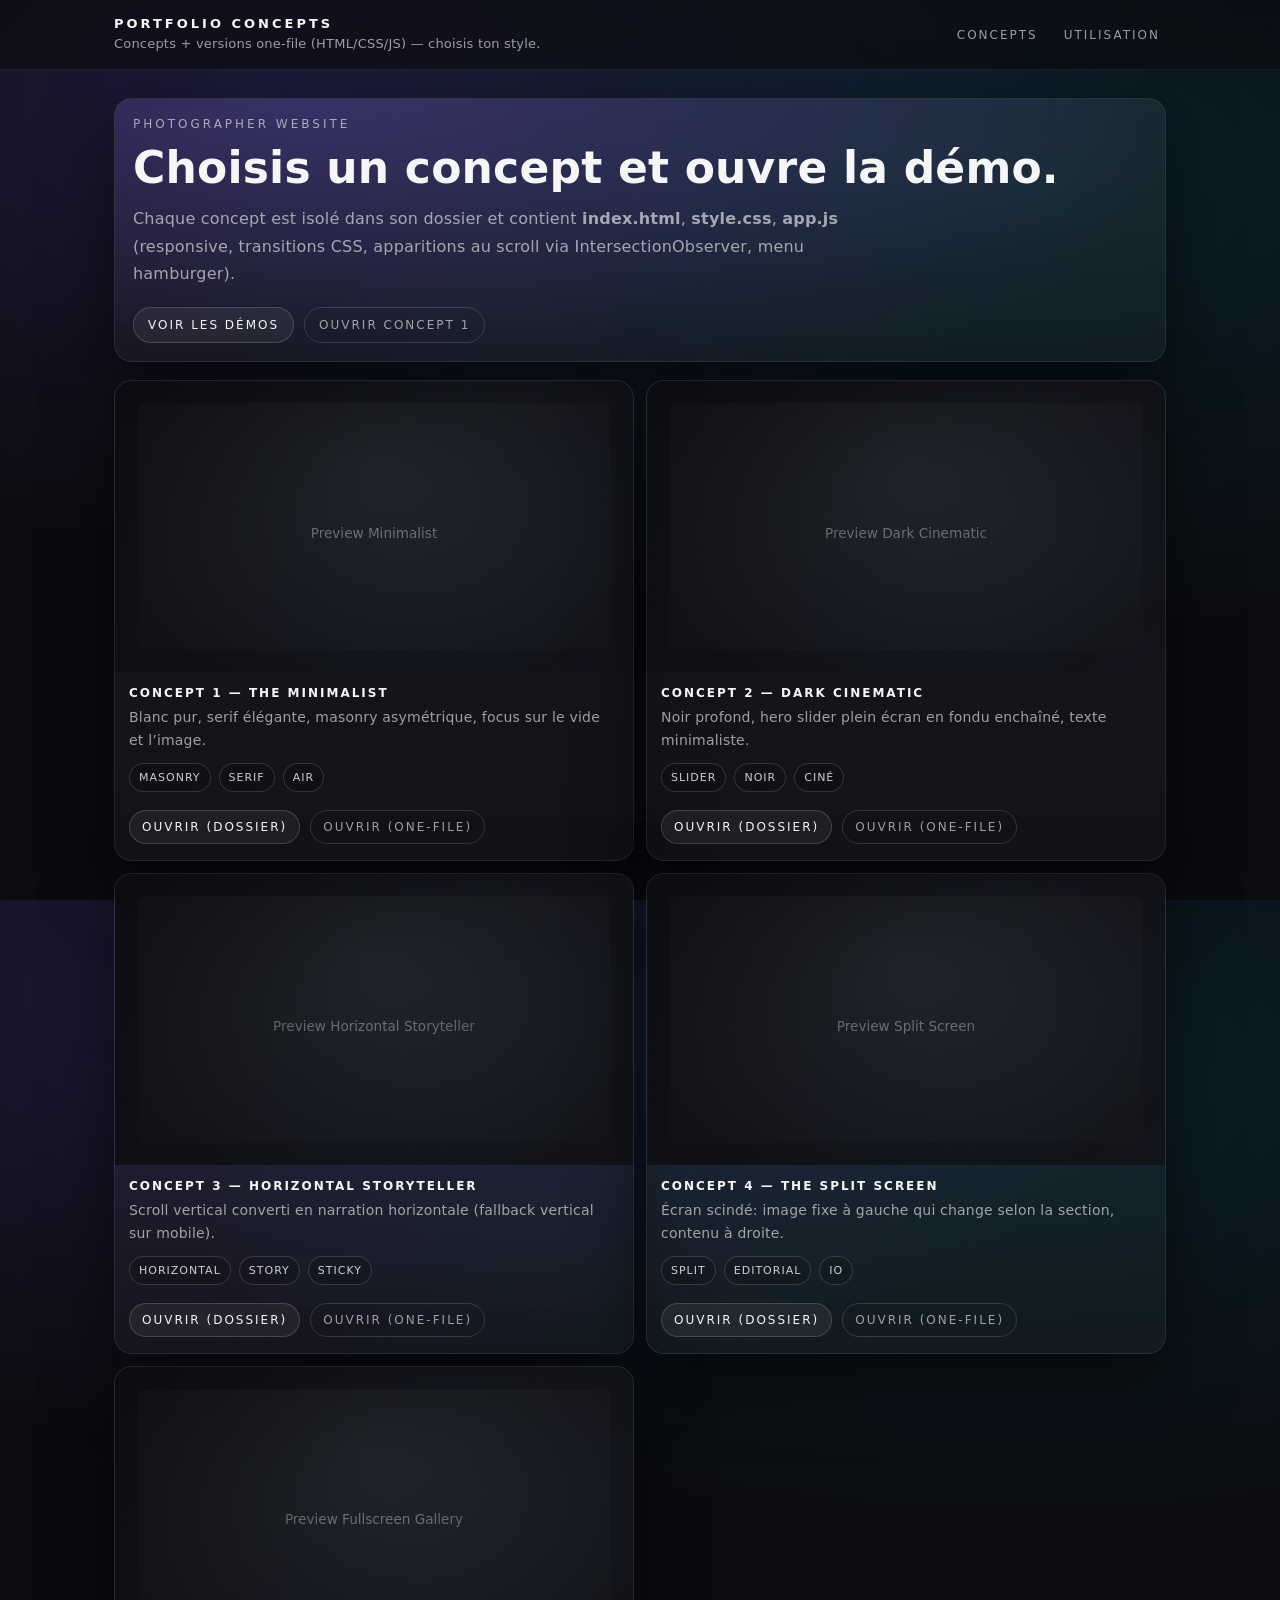
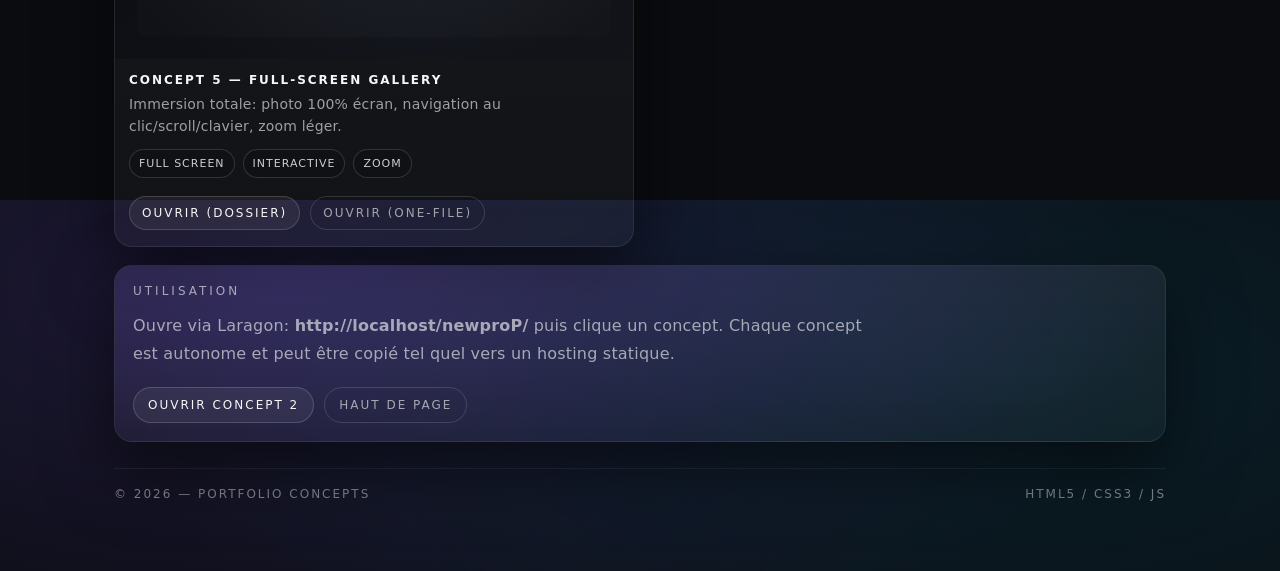
==== index.html @ 4c4e36db "first commit" ====
<!-- Intention: page d’accueil rapide et premium, avec previews + micro-animations (IntersectionObserver) pour choisir un concept en 1 clic. -->
<!doctype html>
<html lang="fr">
<head>
  <meta charset="utf-8" />
  <meta name="viewport" content="width=device-width, initial-scale=1" />
  <title>Portfolio Concepts — Photographe</title>
  <meta name="description" content="5 concepts de portfolio photo (HTML/CSS/JS). Choisissez un style et ouvrez la démo." />
  <link rel="preconnect" href="https://images.unsplash.com" />
  <style>
    /* Intention: UI claire, contrastes doux, grid responsive, sans dépendances, animations discrètes. */
    :root{
      --bg:#0b0c10;
      --panel:rgba(255,255,255,.06);
      --panel2:rgba(255,255,255,.04);
      --fg:#f6f6f6;
      --muted:rgba(246,246,246,.62);
      --line:rgba(255,255,255,.12);
      --shadow: 0 26px 70px rgba(0,0,0,.55);
      --radius:18px;
      --max:1100px;
    }
    *{box-sizing:border-box}
    html,body{height:100%}
    body{
      margin:0;
      background:
        radial-gradient(900px 450px at 20% 10%, rgba(120,90,255,.16), rgba(11,12,16,0)),
        radial-gradient(900px 450px at 80% 20%, rgba(0,200,255,.10), rgba(11,12,16,0)),
        var(--bg);
      color:var(--fg);
      font-family: ui-sans-serif, system-ui, -apple-system, Segoe UI, Roboto, Arial, sans-serif;
      letter-spacing:.2px;
    }
    a{color:inherit; text-decoration:none}
    img{display:block; width:100%; height:100%; object-fit:cover}

    .skip{position:absolute; left:-999px; top:auto}
    .skip:focus{
      left:12px; top:12px;
      background:rgba(255,255,255,.10);
      border:1px solid var(--line);
      padding:8px 10px;
      border-radius:999px;
      z-index:999;
    }

    header{
      position:sticky; top:0; z-index:60;
      background:rgba(11,12,16,.65);
      backdrop-filter: blur(10px);
      border-bottom:1px solid rgba(255,255,255,.06);
    }
    .bar{
      max-width:var(--max);
      margin:0 auto;
      padding:16px clamp(14px, 3vw, 24px);
      display:flex;
      align-items:center;
      justify-content:space-between;
      gap:12px;
    }
    .brand{
      display:flex;
      flex-direction:column;
      gap:4px;
    }
    .brand b{
      font-size:13px;
      letter-spacing:3px;
      text-transform:uppercase;
    }
    .brand span{
      font-size:13px;
      color:var(--muted);
      line-height:1.4;
    }
    .nav{display:flex; gap:14px; align-items:center}
    .nav a{
      font-size:12px;
      letter-spacing:2px;
      text-transform:uppercase;
      color:var(--muted);
      padding:10px 6px;
      transition:color .2s ease;
    }
    .nav a:hover{color:var(--fg)}

    .burger{
      display:none;
      width:44px; height:40px;
      border:1px solid rgba(255,255,255,.14);
      border-radius:999px;
      background:rgba(255,255,255,.03);
      padding:0;
      align-items:center; justify-content:center;
      gap:6px;
    }
    .burger span{
      width:18px; height:1.5px;
      background:var(--fg);
      display:block;
      transition:transform .35s ease, opacity .25s ease;
    }
    .burger[aria-expanded="true"] span:nth-child(1){transform:translateY(4px) rotate(45deg)}
    .burger[aria-expanded="true"] span:nth-child(2){transform:translateY(-4px) rotate(-45deg)}

    main{
      max-width:var(--max);
      margin:0 auto;
      padding:28px clamp(14px, 3vw, 24px) 70px;
    }

    .hero{
      display:grid;
      gap:14px;
      padding:18px;
      border:1px solid rgba(255,255,255,.08);
      border-radius:var(--radius);
      background: linear-gradient(to bottom, rgba(255,255,255,.06), rgba(255,255,255,.03));
      box-shadow: var(--shadow);
      overflow:hidden;
      position:relative;
    }
    .hero::after{
      content:"";
      position:absolute; inset:-1px;
      background: radial-gradient(900px 240px at 20% 0%, rgba(120,90,255,.22), rgba(0,0,0,0));
      pointer-events:none;
      opacity:.85;
    }
    .hero > *{position:relative; z-index:1}
    .kicker{
      margin:0;
      font-size:12px;
      letter-spacing:3px;
      text-transform:uppercase;
      color:var(--muted);
    }
    h1{
      margin:0;
      font-size: clamp(28px, 4.8vw, 44px);
      line-height:1.05;
    }
    .lead{
      margin:0;
      color:var(--muted);
      line-height:1.7;
      max-width: 72ch;
    }
    .actions{
      display:flex;
      flex-wrap:wrap;
      gap:10px;
      align-items:center;
      margin-top:6px;
    }
    .btn{
      border:1px solid rgba(255,255,255,.16);
      background:rgba(255,255,255,.06);
      color:var(--fg);
      border-radius:999px;
      padding:10px 14px;
      cursor:pointer;
      font-size:12px;
      letter-spacing:2px;
      text-transform:uppercase;
      transition:transform .25s ease, background .25s ease, border-color .25s ease;
      display:inline-block;
    }
    .btn:hover{transform:translateY(-1px); background:rgba(255,255,255,.10); border-color:rgba(255,255,255,.24)}
    .ghost{
      border:1px solid rgba(255,255,255,.14);
      background:transparent;
      color:var(--muted);
    }
    .ghost:hover{color:var(--fg)}

    .grid{
      margin-top:18px;
      display:grid;
      grid-template-columns: repeat(12, 1fr);
      gap:12px;
    }
    .card{
      grid-column: span 6;
      border-radius:var(--radius);
      border:1px solid rgba(255,255,255,.08);
      background: linear-gradient(to bottom, rgba(255,255,255,.05), rgba(255,255,255,.03));
      overflow:hidden;
      box-shadow: var(--shadow);
      transform: translateY(0);
      transition: transform .35s ease, border-color .35s ease;
      min-height: 320px;
      display:grid;
      grid-template-rows: 1fr auto;
    }
    .card:hover{transform:translateY(-3px); border-color:rgba(255,255,255,.16)}
    .thumb{
      position:relative;
      min-height: 220px;
    }
    .thumb::after{
      content:"";
      position:absolute; inset:0;
      background: radial-gradient(60% 80% at 50% 30%, rgba(11,12,16,.15), rgba(11,12,16,.78));
    }
    .meta{
      padding:14px 14px 16px;
      display:grid;
      gap:6px;
    }
    .meta b{
      letter-spacing:2px;
      text-transform:uppercase;
      font-size:12px;
    }
    .meta p{
      margin:0;
      color:var(--muted);
      line-height:1.6;
      font-size:14px;
    }
    .chips{display:flex; gap:8px; flex-wrap:wrap; margin-top:6px}
    .chip{
      border:1px solid rgba(255,255,255,.14);
      background:rgba(0,0,0,.12);
      color:rgba(246,246,246,.82);
      border-radius:999px;
      padding:7px 9px;
      font-size:11px;
      letter-spacing:1px;
      text-transform:uppercase;
    }

    .links{
      display:flex;
      gap:10px;
      flex-wrap:wrap;
      margin-top:12px;
    }
    .linkbtn{
      display:inline-block;
      border:1px solid rgba(255,255,255,.16);
      background:rgba(255,255,255,.06);
      color:var(--fg);
      border-radius:999px;
      padding:9px 12px;
      font-size:12px;
      letter-spacing:2px;
      text-transform:uppercase;
      transition:transform .25s ease, background .25s ease, border-color .25s ease;
    }
    .linkbtn:hover{transform:translateY(-1px); background:rgba(255,255,255,.10); border-color:rgba(255,255,255,.24)}
    .linkbtn.ghost{
      background:transparent;
      border-color:rgba(255,255,255,.14);
      color:var(--muted);
    }
    .linkbtn.ghost:hover{color:var(--fg)}

    .reveal{
      opacity:0;
      transform: translateY(14px);
      transition: opacity .9s ease, transform .9s ease;
    }
    .reveal.is-visible{opacity:1; transform: translateY(0)}

    footer{
      margin-top:26px;
      padding-top:18px;
      border-top:1px solid rgba(255,255,255,.08);
      color:rgba(246,246,246,.50);
      font-size:12px;
      letter-spacing:2px;
      text-transform:uppercase;
      display:flex;
      justify-content:space-between;
      gap:10px;
      flex-wrap:wrap;
    }

    @media (max-width: 900px){
      .card{grid-column: span 12}
    }
    @media (max-width: 760px){
      .burger{display:flex}
      .nav{
        position:fixed; inset:64px 16px auto 16px;
        display:none;
        flex-direction:column;
        align-items:flex-start;
        background:rgba(11,12,16,.92);
        border:1px solid rgba(255,255,255,.10);
        border-radius:16px;
        padding:14px;
        box-shadow: var(--shadow);
      }
      .nav.is-open{display:flex}
    }
  </style>
</head>
<body>
  <a class="skip" href="#main">Aller au contenu</a>

  <header>
    <div class="bar">
      <div class="brand">
        <b>PORTFOLIO CONCEPTS</b>
        <span>Concepts + versions one-file (HTML/CSS/JS) — choisis ton style.</span>
      </div>

      <button class="burger" aria-label="Ouvrir le menu" aria-expanded="false" aria-controls="menu">
        <span></span><span></span>
      </button>

      <nav class="nav" id="menu" aria-label="Navigation">
        <a href="#concepts">Concepts</a>
        <a href="#how">Utilisation</a>
      </nav>
    </div>
  </header>

  <main id="main">
    <section class="hero reveal">
      <p class="kicker">Photographer Website</p>
      <h1>Choisis un concept et ouvre la démo.</h1>
      <p class="lead">
        Chaque concept est isolé dans son dossier et contient <strong>index.html</strong>, <strong>style.css</strong>, <strong>app.js</strong>
        (responsive, transitions CSS, apparitions au scroll via IntersectionObserver, menu hamburger).
      </p>
      <div class="actions">
        <a class="btn" href="#concepts">Voir les démos</a>
        <a class="btn ghost" href="concept-1-minimalist/">Ouvrir Concept 1</a>
      </div>
    </section>

    <section id="concepts" class="grid" aria-label="Liste des concepts">
      <article class="card reveal" aria-label="Concept 1">
        <div class="thumb">
          <img alt="Preview Minimalist" loading="lazy" src="https://images.unsplash.com/photo-1520975682071-18d0b3c07f1a?auto=format&fit=crop&w=1600&q=70" />
        </div>
        <div class="meta">
          <b>Concept 1 — The Minimalist</b>
          <p>Blanc pur, serif élégante, masonry asymétrique, focus sur le vide et l’image.</p>
          <div class="chips">
            <span class="chip">Masonry</span><span class="chip">Serif</span><span class="chip">Air</span>
          </div>
          <div class="links">
            <a class="linkbtn" href="concept-1-minimalist/">Ouvrir (dossier)</a>
            <a class="linkbtn ghost" href="concept-1-minimalist.html">Ouvrir (one-file)</a>
          </div>
        </div>
      </article>

      <article class="card reveal" aria-label="Concept 2">
        <div class="thumb">
          <img alt="Preview Dark Cinematic" loading="lazy" src="https://images.unsplash.com/photo-1517602302552-471fe67acf66?auto=format&fit=crop&w=1600&q=70" />
        </div>
        <div class="meta">
          <b>Concept 2 — Dark Cinematic</b>
          <p>Noir profond, hero slider plein écran en fondu enchaîné, texte minimaliste.</p>
          <div class="chips">
            <span class="chip">Slider</span><span class="chip">Noir</span><span class="chip">Ciné</span>
          </div>
          <div class="links">
            <a class="linkbtn" href="concept-2-dark-cinematic/">Ouvrir (dossier)</a>
            <a class="linkbtn ghost" href="concept-2-dark-cinematic.html">Ouvrir (one-file)</a>
          </div>
        </div>
      </article>

      <article class="card reveal" aria-label="Concept 3">
        <div class="thumb">
          <img alt="Preview Horizontal Storyteller" loading="lazy" src="https://images.unsplash.com/photo-1494783367193-149034c05e8f?auto=format&fit=crop&w=1600&q=70" />
        </div>
        <div class="meta">
          <b>Concept 3 — Horizontal Storyteller</b>
          <p>Scroll vertical converti en narration horizontale (fallback vertical sur mobile).</p>
          <div class="chips">
            <span class="chip">Horizontal</span><span class="chip">Story</span><span class="chip">Sticky</span>
          </div>
          <div class="links">
            <a class="linkbtn" href="concept-3-horizontal-storyteller/">Ouvrir (dossier)</a>
            <a class="linkbtn ghost" href="concept-3-horizontal-storyteller.html">Ouvrir (one-file)</a>
          </div>
        </div>
      </article>

      <article class="card reveal" aria-label="Concept 4">
        <div class="thumb">
          <img alt="Preview Split Screen" loading="lazy" src="https://images.unsplash.com/photo-1524504388940-b1c1722653e1?auto=format&fit=crop&w=1600&q=70" />
        </div>
        <div class="meta">
          <b>Concept 4 — The Split Screen</b>
          <p>Écran scindé: image fixe à gauche qui change selon la section, contenu à droite.</p>
          <div class="chips">
            <span class="chip">Split</span><span class="chip">Editorial</span><span class="chip">IO</span>
          </div>
          <div class="links">
            <a class="linkbtn" href="concept-4-split-screen/">Ouvrir (dossier)</a>
            <a class="linkbtn ghost" href="concept-4-split-screen.html">Ouvrir (one-file)</a>
          </div>
        </div>
      </article>

      <article class="card reveal" aria-label="Concept 5">
        <div class="thumb">
          <img alt="Preview Fullscreen Gallery" loading="lazy" src="https://images.unsplash.com/photo-1472214103451-9374bd1c798e?auto=format&fit=crop&w=1600&q=70" />
        </div>
        <div class="meta">
          <b>Concept 5 — Full-Screen Gallery</b>
          <p>Immersion totale: photo 100% écran, navigation au clic/scroll/clavier, zoom léger.</p>
          <div class="chips">
            <span class="chip">Full screen</span><span class="chip">Interactive</span><span class="chip">Zoom</span>
          </div>
          <div class="links">
            <a class="linkbtn" href="concept-5-fullscreen-gallery/">Ouvrir (dossier)</a>
            <a class="linkbtn ghost" href="concept-5-fullscreen-gallery.html">Ouvrir (one-file)</a>
          </div>
        </div>
      </article>
    </section>

    <section id="how" class="hero reveal" style="margin-top:18px">
      <p class="kicker">Utilisation</p>
      <p class="lead" style="margin:0">
        Ouvre via Laragon: <strong>http://localhost/newproP/</strong> puis clique un concept.
        Chaque concept est autonome et peut être copié tel quel vers un hosting statique.
      </p>
      <div class="actions">
        <a class="btn" href="concept-2-dark-cinematic/">Ouvrir Concept 2</a>
        <a class="btn ghost" href="#top">Haut de page</a>
      </div>
    </section>

    <footer>
      <span>© <span id="year"></span> — Portfolio Concepts</span>
      <span>HTML5 / CSS3 / JS</span>
    </footer>
  </main>

  <script>
    /* Intention: menu hamburger + reveal au scroll (IntersectionObserver), léger et sans dépendance. */
    (() => {
      const year = document.getElementById("year");
      if (year) year.textContent = String(new Date().getFullYear());

      // Image fallback (si Unsplash est bloqué / offline)
      const svgFallback = (label) => {
        const safe = String(label || "Image").slice(0, 40);
        const svg =
          `<svg xmlns="http://www.w3.org/2000/svg" width="1600" height="900" viewBox="0 0 1600 900">` +
          `<defs><linearGradient id="g" x1="0" y1="0" x2="1" y2="1">` +
          `<stop offset="0" stop-color="#0b0c10"/><stop offset="1" stop-color="#2a2f3d"/></linearGradient></defs>` +
          `<rect width="1600" height="900" fill="url(#g)"/>` +
          `<rect x="70" y="70" width="1460" height="760" rx="26" fill="rgba(255,255,255,.05)" stroke="rgba(255,255,255,.10)"/>` +
          `<text x="800" y="485" font-family="system-ui, -apple-system, Segoe UI, Roboto, Arial" font-size="42" text-anchor="middle" fill="rgba(255,255,255,.55)">` +
          `${safe}</text></svg>`;
        return `data:image/svg+xml;charset=utf-8,${encodeURIComponent(svg)}`;
      };

      document.querySelectorAll("img").forEach((img) => {
        img.addEventListener(
          "error",
          () => {
            if (img.dataset.fallbackApplied) return;
            img.dataset.fallbackApplied = "true";
            img.src = svgFallback(img.alt || "Placeholder");
          },
          { once: true }
        );
      });

      const burger = document.querySelector(".burger");
      const nav = document.getElementById("menu");
      if (burger && nav) {
        const setOpen = (open) => {
          burger.setAttribute("aria-expanded", String(open));
          nav.classList.toggle("is-open", open);
        };
        burger.addEventListener("click", () => setOpen(burger.getAttribute("aria-expanded") !== "true"));
        nav.addEventListener("click", (e) => e.target.matches("a") && setOpen(false));
        document.addEventListener("keydown", (e) => e.key === "Escape" && setOpen(false));
        document.addEventListener("click", (e) => {
          if (!nav.contains(e.target) && !burger.contains(e.target)) setOpen(false);
        });
      }

      const els = Array.from(document.querySelectorAll(".reveal"));
      const io = new IntersectionObserver(
        (entries) => {
          for (const entry of entries) {
            if (entry.isIntersecting) {
              entry.target.classList.add("is-visible");
              io.unobserve(entry.target);
            }
          }
        },
        { threshold: 0.12, rootMargin: "0px 0px -12% 0px" }
      );
      els.forEach((el) => io.observe(el));
    })();
  </script>
</body>
</html>
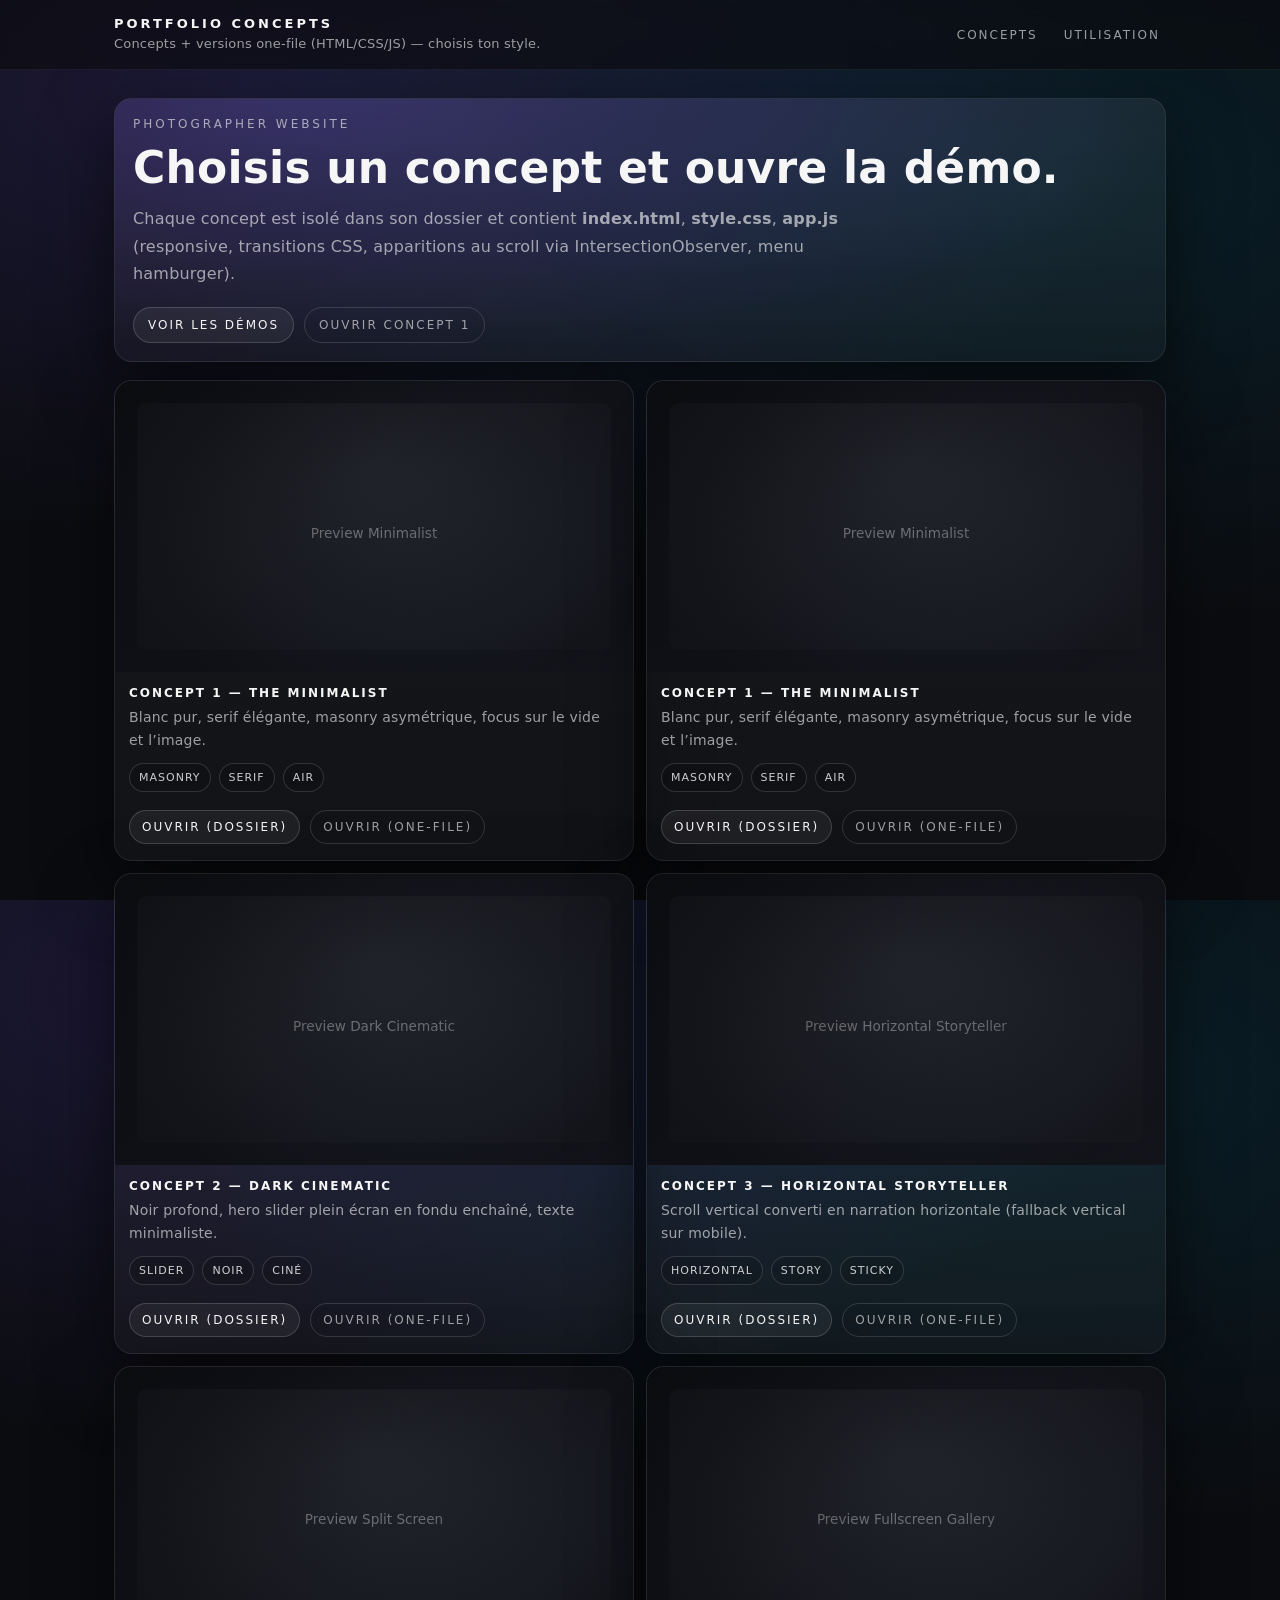
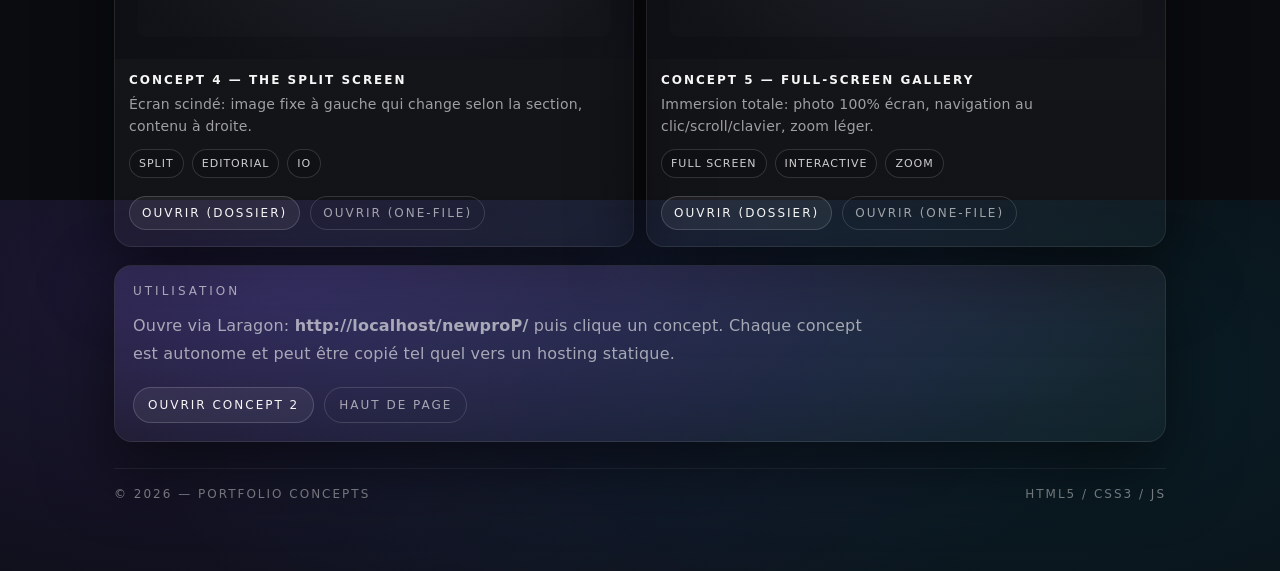
==== commit 8cc7bdc0: "first commit" ====
--- a/index.html
+++ b/index.html
@@ -352,6 +352,22 @@
           </div>
         </div>
       </article>
+      <article class="card reveal" aria-label="Concept 1">
+        <div class="thumb">
+          <img alt="Preview Minimalist" loading="lazy" src="https://images.unsplash.com/photo-1520975682071-18d0b3c07f1a?auto=format&fit=crop&w=1600&q=70" />
+        </div>
+        <div class="meta">
+          <b>Concept 1 — The Minimalist</b>
+          <p>Blanc pur, serif élégante, masonry asymétrique, focus sur le vide et l’image.</p>
+          <div class="chips">
+            <span class="chip">Masonry</span><span class="chip">Serif</span><span class="chip">Air</span>
+          </div>
+          <div class="links">
+            <a class="linkbtn" href="concept-1-minimalist/">Ouvrir (dossier)</a>
+            <a class="linkbtn ghost" href="concept-1-minimalist.html">Ouvrir (one-file)</a>
+          </div>
+        </div>
+      </article>
 
       <article class="card reveal" aria-label="Concept 2">
         <div class="thumb">
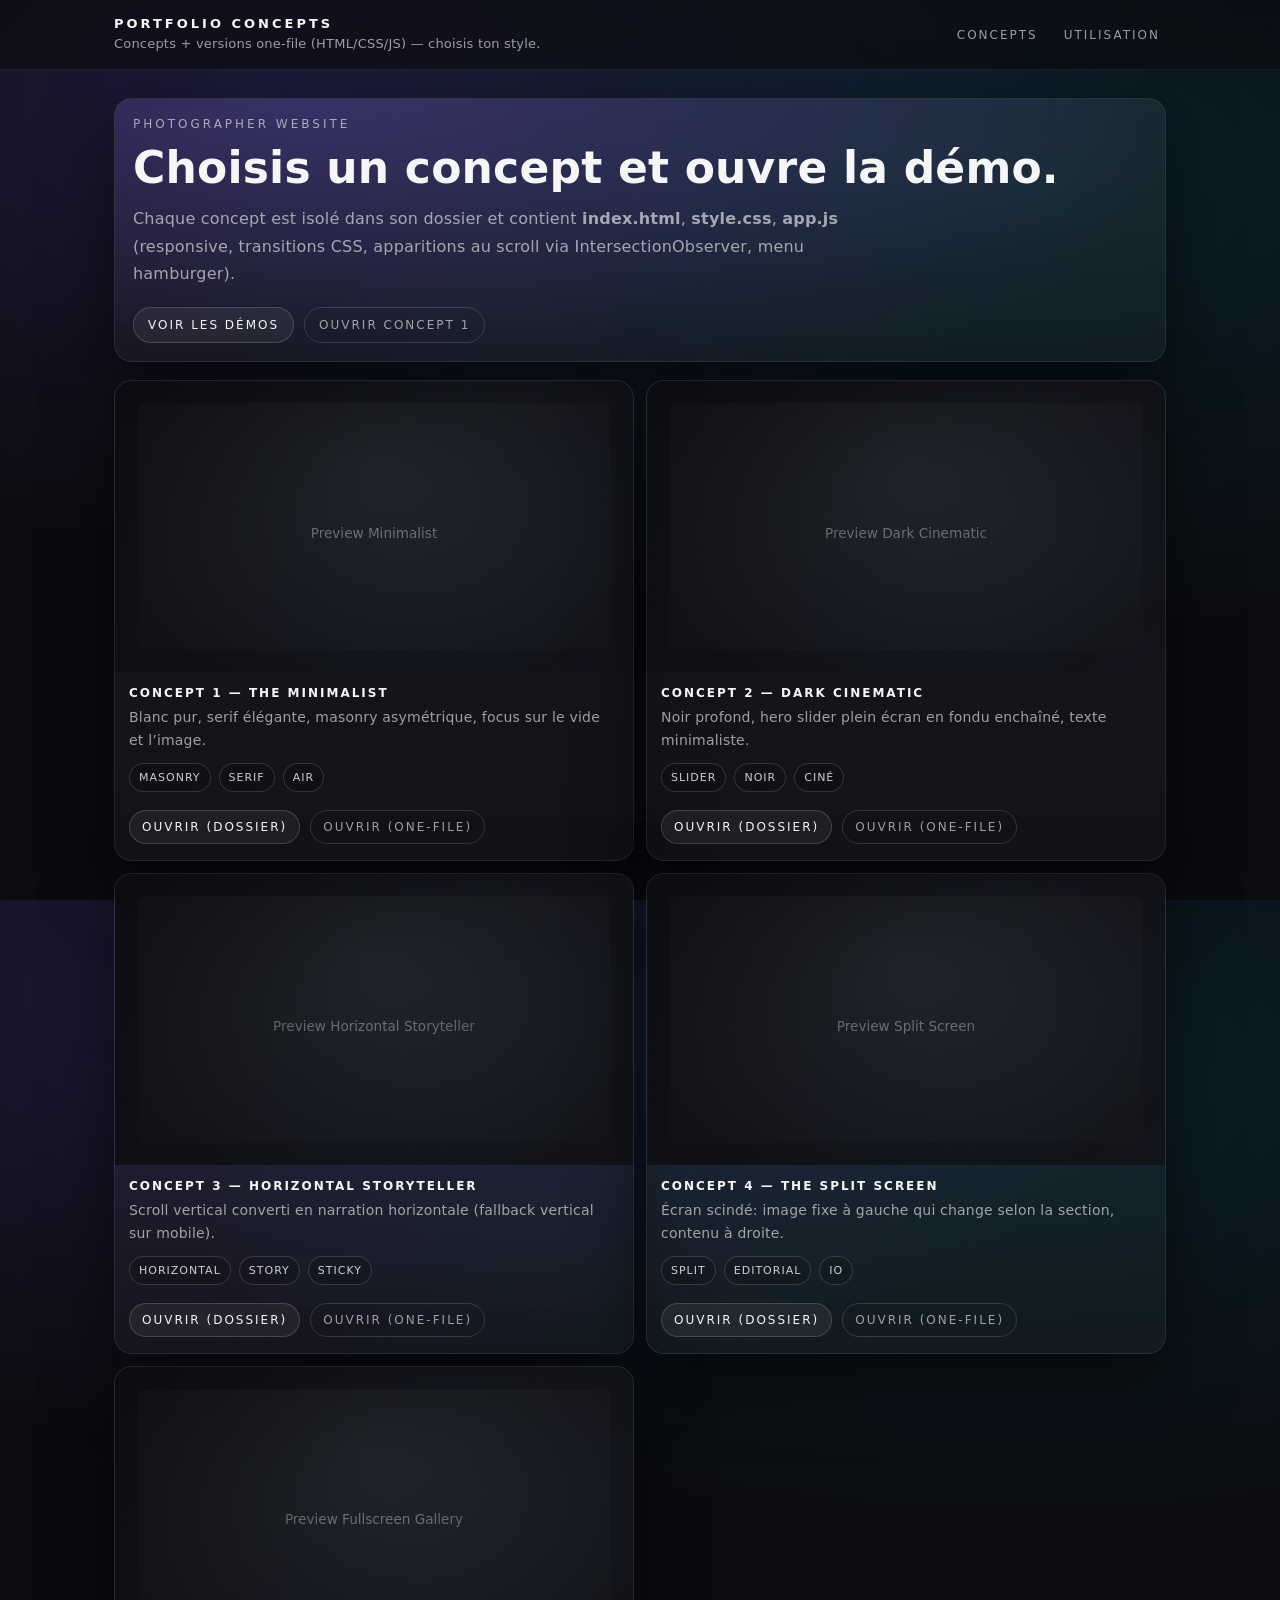
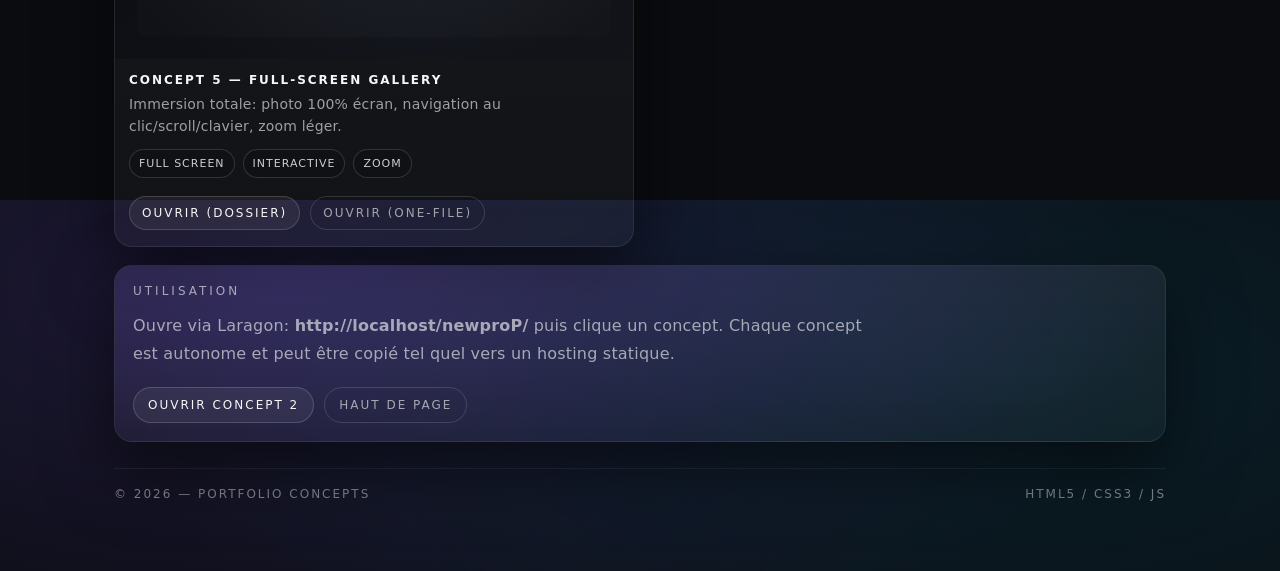
==== commit 12fe6555: "first commit" ====
--- a/index.html
+++ b/index.html
@@ -352,22 +352,6 @@
           </div>
         </div>
       </article>
-      <article class="card reveal" aria-label="Concept 1">
-        <div class="thumb">
-          <img alt="Preview Minimalist" loading="lazy" src="https://images.unsplash.com/photo-1520975682071-18d0b3c07f1a?auto=format&fit=crop&w=1600&q=70" />
-        </div>
-        <div class="meta">
-          <b>Concept 1 — The Minimalist</b>
-          <p>Blanc pur, serif élégante, masonry asymétrique, focus sur le vide et l’image.</p>
-          <div class="chips">
-            <span class="chip">Masonry</span><span class="chip">Serif</span><span class="chip">Air</span>
-          </div>
-          <div class="links">
-            <a class="linkbtn" href="concept-1-minimalist/">Ouvrir (dossier)</a>
-            <a class="linkbtn ghost" href="concept-1-minimalist.html">Ouvrir (one-file)</a>
-          </div>
-        </div>
-      </article>
 
       <article class="card reveal" aria-label="Concept 2">
         <div class="thumb">
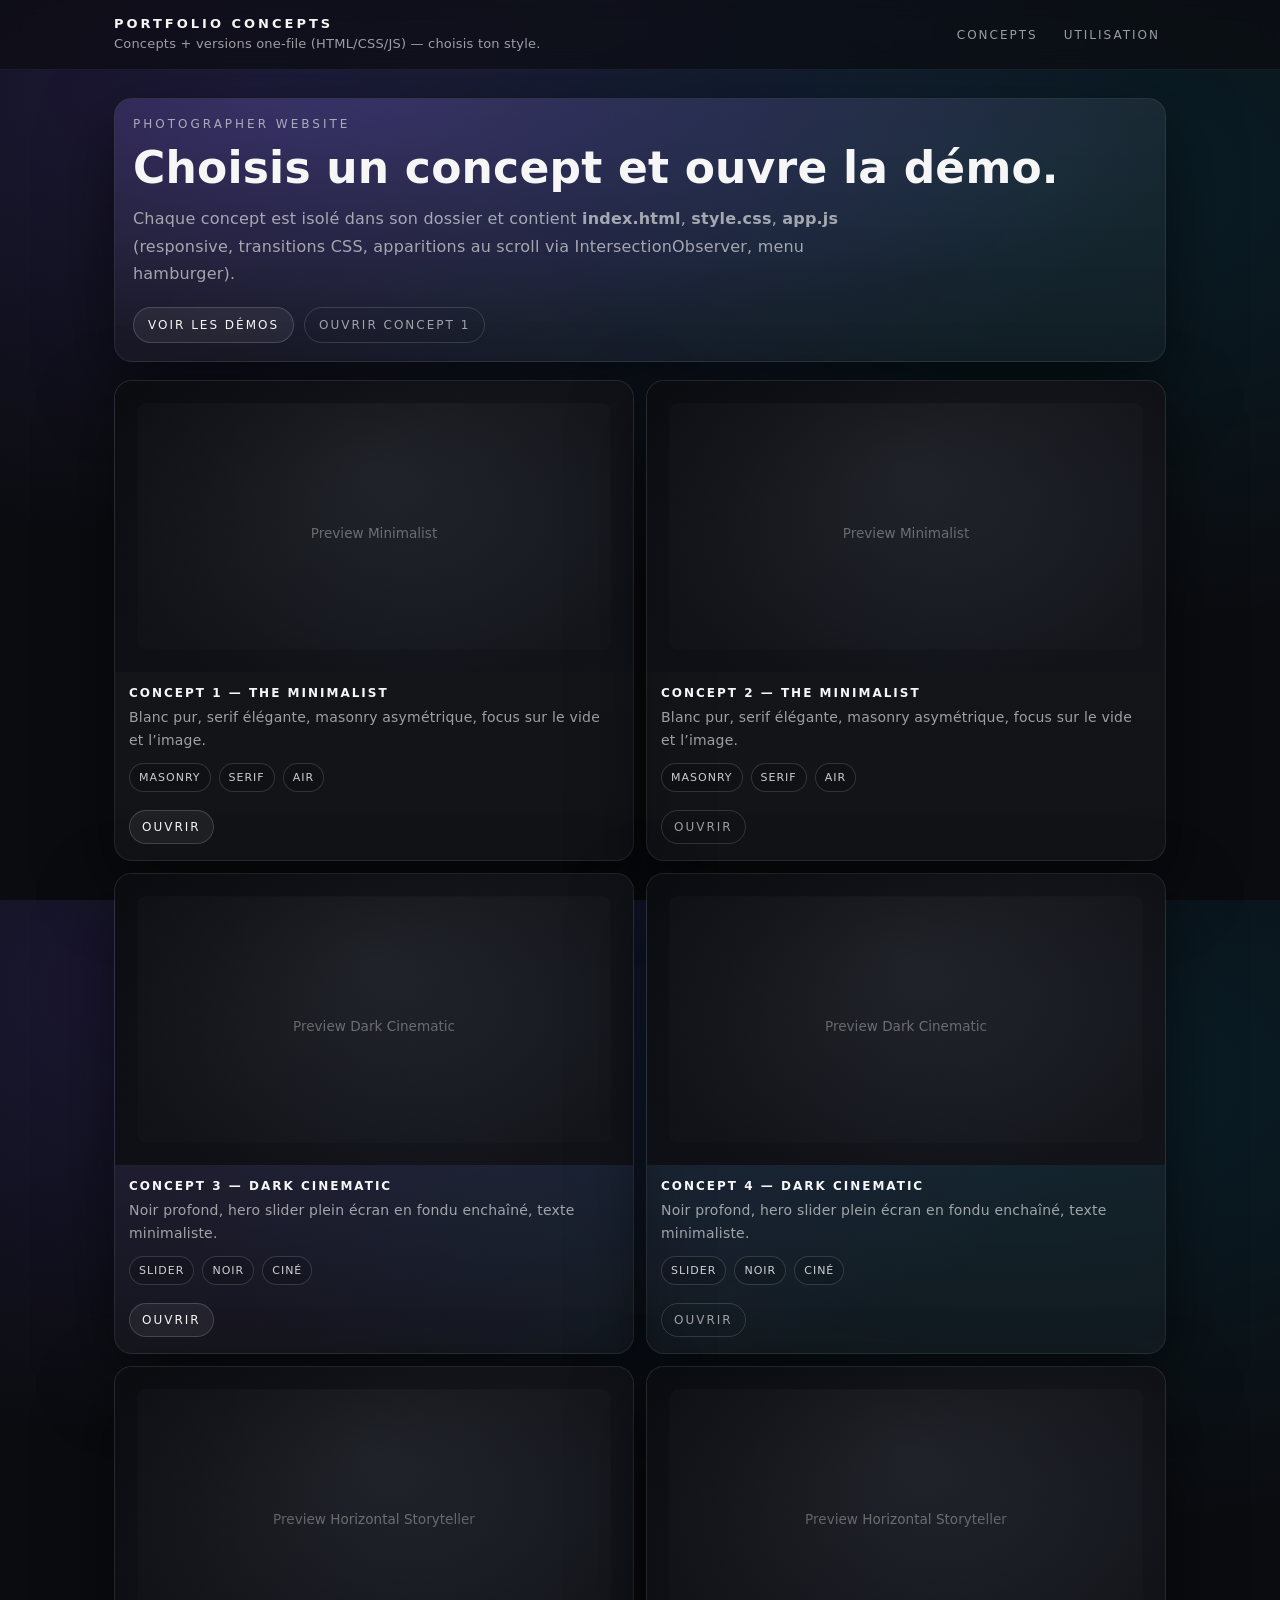
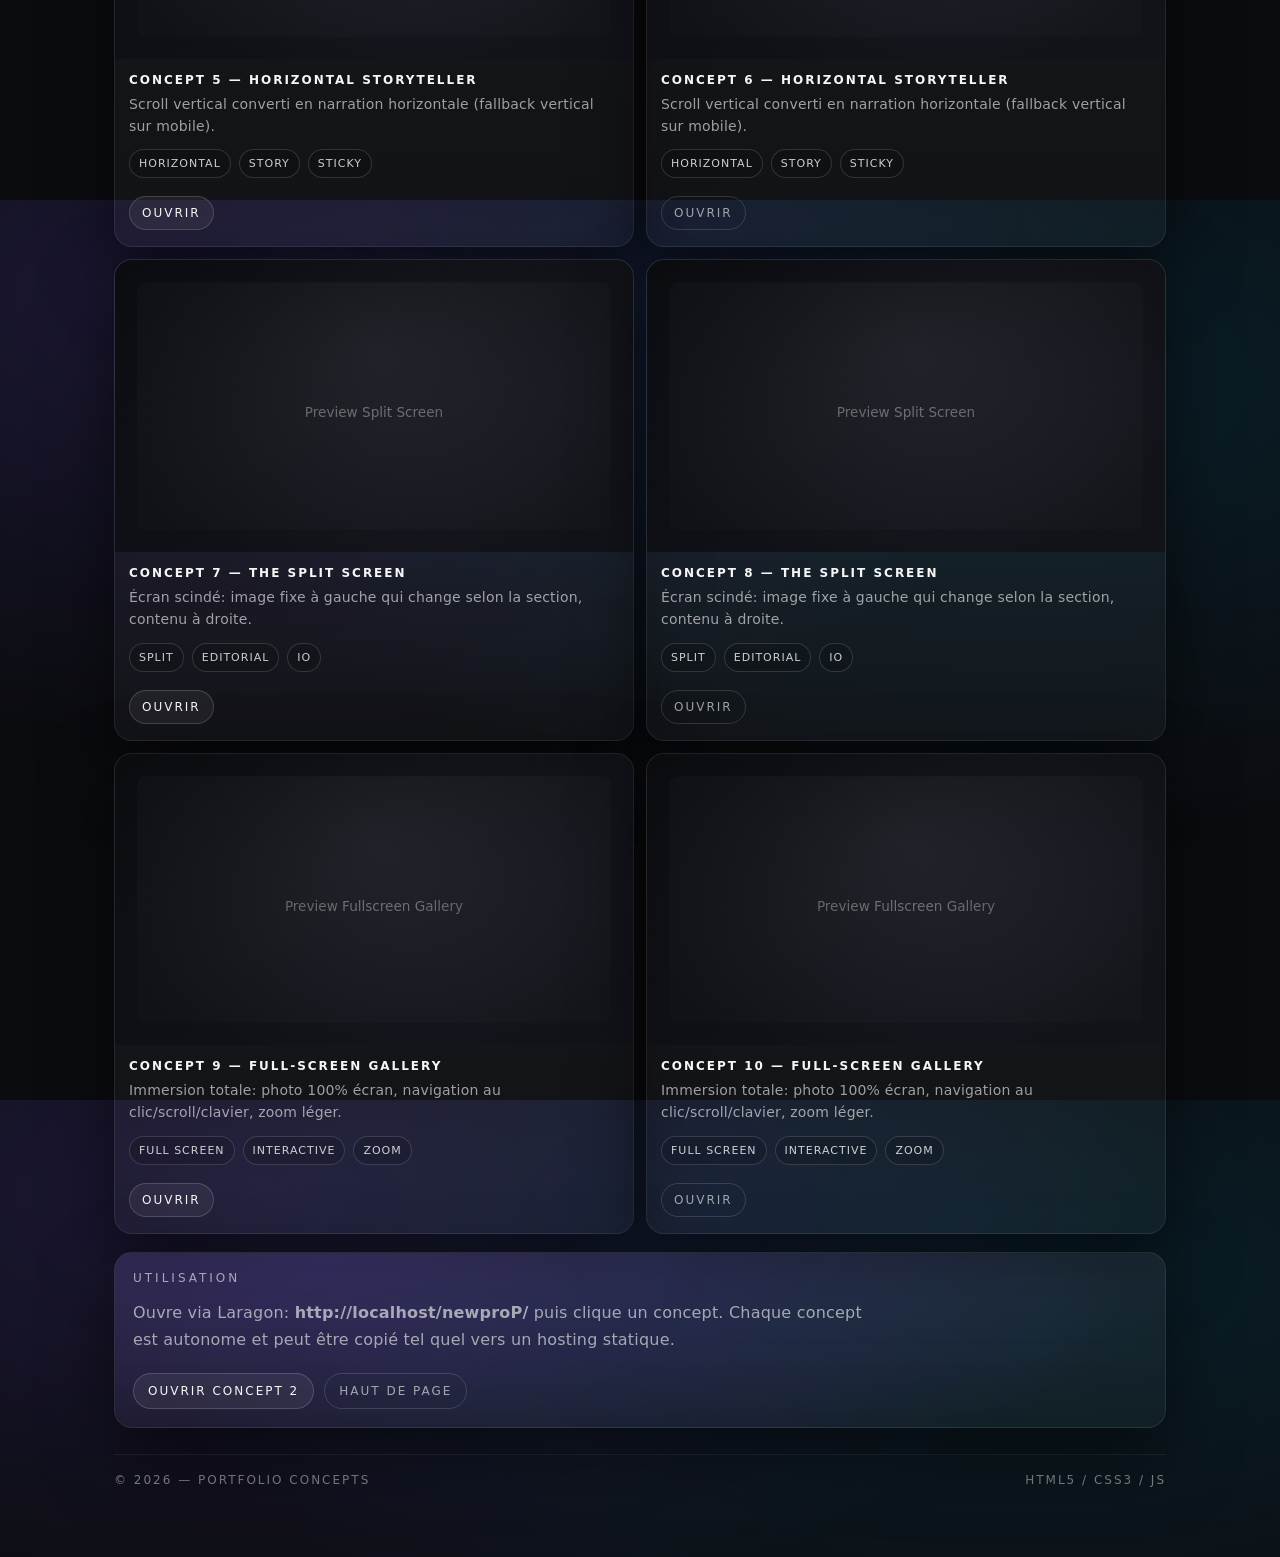
==== commit 3382996c: "first commit" ====
--- a/index.html
+++ b/index.html
@@ -347,76 +347,151 @@
             <span class="chip">Masonry</span><span class="chip">Serif</span><span class="chip">Air</span>
           </div>
           <div class="links">
-            <a class="linkbtn" href="concept-1-minimalist/">Ouvrir (dossier)</a>
-            <a class="linkbtn ghost" href="concept-1-minimalist.html">Ouvrir (one-file)</a>
-          </div>
-        </div>
-      </article>
-
+            <a class="linkbtn" href="concept-1-minimalist/">Ouvrir </a>
+          </div>
+        </div>
+      </article>
+      
       <article class="card reveal" aria-label="Concept 2">
         <div class="thumb">
+          <img alt="Preview Minimalist" loading="lazy" src="https://images.unsplash.com/photo-1520975682071-18d0b3c07f1a?auto=format&fit=crop&w=1600&q=70" />
+        </div>
+        <div class="meta">
+          <b>Concept 2 — The Minimalist</b>
+          <p>Blanc pur, serif élégante, masonry asymétrique, focus sur le vide et l’image.</p>
+          <div class="chips">
+            <span class="chip">Masonry</span><span class="chip">Serif</span><span class="chip">Air</span>
+          </div>
+          <div class="links">
+            <a class="linkbtn ghost" href="concept-1-minimalist-2.html">Ouvrir</a>
+          </div>
+        </div>
+      </article>
+
+      <article class="card reveal" aria-label="Concept 3">
+        <div class="thumb">
           <img alt="Preview Dark Cinematic" loading="lazy" src="https://images.unsplash.com/photo-1517602302552-471fe67acf66?auto=format&fit=crop&w=1600&q=70" />
         </div>
         <div class="meta">
-          <b>Concept 2 — Dark Cinematic</b>
+          <b>Concept 3 — Dark Cinematic</b>
           <p>Noir profond, hero slider plein écran en fondu enchaîné, texte minimaliste.</p>
           <div class="chips">
             <span class="chip">Slider</span><span class="chip">Noir</span><span class="chip">Ciné</span>
           </div>
           <div class="links">
-            <a class="linkbtn" href="concept-2-dark-cinematic/">Ouvrir (dossier)</a>
-            <a class="linkbtn ghost" href="concept-2-dark-cinematic.html">Ouvrir (one-file)</a>
-          </div>
-        </div>
-      </article>
-
-      <article class="card reveal" aria-label="Concept 3">
+            <a class="linkbtn" href="concept-2-dark-cinematic/">Ouvrir</a>
+          </div>
+        </div>
+      </article>
+      
+      <article class="card reveal" aria-label="Concept 4">
+        <div class="thumb">
+          <img alt="Preview Dark Cinematic" loading="lazy" src="https://images.unsplash.com/photo-1517602302552-471fe67acf66?auto=format&fit=crop&w=1600&q=70" />
+        </div>
+        <div class="meta">
+          <b>Concept 4 — Dark Cinematic</b>
+          <p>Noir profond, hero slider plein écran en fondu enchaîné, texte minimaliste.</p>
+          <div class="chips">
+            <span class="chip">Slider</span><span class="chip">Noir</span><span class="chip">Ciné</span>
+          </div>
+          <div class="links">
+            <a class="linkbtn ghost" href="concept-2-dark-cinematic-2.html">Ouvrir</a>
+          </div>
+        </div>
+      </article>
+
+      <article class="card reveal" aria-label="Concept 5">
         <div class="thumb">
           <img alt="Preview Horizontal Storyteller" loading="lazy" src="https://images.unsplash.com/photo-1494783367193-149034c05e8f?auto=format&fit=crop&w=1600&q=70" />
         </div>
         <div class="meta">
-          <b>Concept 3 — Horizontal Storyteller</b>
+          <b>Concept 5 — Horizontal Storyteller</b>
           <p>Scroll vertical converti en narration horizontale (fallback vertical sur mobile).</p>
           <div class="chips">
             <span class="chip">Horizontal</span><span class="chip">Story</span><span class="chip">Sticky</span>
           </div>
           <div class="links">
-            <a class="linkbtn" href="concept-3-horizontal-storyteller/">Ouvrir (dossier)</a>
-            <a class="linkbtn ghost" href="concept-3-horizontal-storyteller.html">Ouvrir (one-file)</a>
-          </div>
-        </div>
-      </article>
-
-      <article class="card reveal" aria-label="Concept 4">
+            <a class="linkbtn" href="concept-3-horizontal-storyteller/">Ouvrir</a>
+          </div>
+        </div>
+      </article>
+      
+      <article class="card reveal" aria-label="Concept 6">
+        <div class="thumb">
+          <img alt="Preview Horizontal Storyteller" loading="lazy" src="https://images.unsplash.com/photo-1494783367193-149034c05e8f?auto=format&fit=crop&w=1600&q=70" />
+        </div>
+        <div class="meta">
+          <b>Concept 6 — Horizontal Storyteller</b>
+          <p>Scroll vertical converti en narration horizontale (fallback vertical sur mobile).</p>
+          <div class="chips">
+            <span class="chip">Horizontal</span><span class="chip">Story</span><span class="chip">Sticky</span>
+          </div>
+          <div class="links">
+            <a class="linkbtn ghost" href="concept-3-horizontal-storyteller-3.html">Ouvrir</a>
+          </div>
+        </div>
+      </article>
+
+      <article class="card reveal" aria-label="Concept 7">
         <div class="thumb">
           <img alt="Preview Split Screen" loading="lazy" src="https://images.unsplash.com/photo-1524504388940-b1c1722653e1?auto=format&fit=crop&w=1600&q=70" />
         </div>
         <div class="meta">
-          <b>Concept 4 — The Split Screen</b>
+          <b>Concept 7 — The Split Screen</b>
           <p>Écran scindé: image fixe à gauche qui change selon la section, contenu à droite.</p>
           <div class="chips">
             <span class="chip">Split</span><span class="chip">Editorial</span><span class="chip">IO</span>
           </div>
           <div class="links">
-            <a class="linkbtn" href="concept-4-split-screen/">Ouvrir (dossier)</a>
-            <a class="linkbtn ghost" href="concept-4-split-screen.html">Ouvrir (one-file)</a>
-          </div>
-        </div>
-      </article>
-
-      <article class="card reveal" aria-label="Concept 5">
+            <a class="linkbtn" href="concept-4-split-screen/">Ouvrir</a>
+          </div>
+        </div>
+      </article>
+      
+      <article class="card reveal" aria-label="Concept 8">
+        <div class="thumb">
+          <img alt="Preview Split Screen" loading="lazy" src="https://images.unsplash.com/photo-1524504388940-b1c1722653e1?auto=format&fit=crop&w=1600&q=70" />
+        </div>
+        <div class="meta">
+          <b>Concept 8 — The Split Screen</b>
+          <p>Écran scindé: image fixe à gauche qui change selon la section, contenu à droite.</p>
+          <div class="chips">
+            <span class="chip">Split</span><span class="chip">Editorial</span><span class="chip">IO</span>
+          </div>
+          <div class="links">
+            <a class="linkbtn ghost" href="concept-4-split-screen-4.html">Ouvrir</a>
+          </div>
+        </div>
+      </article>
+
+      <article class="card reveal" aria-label="Concept 9">
         <div class="thumb">
           <img alt="Preview Fullscreen Gallery" loading="lazy" src="https://images.unsplash.com/photo-1472214103451-9374bd1c798e?auto=format&fit=crop&w=1600&q=70" />
         </div>
         <div class="meta">
-          <b>Concept 5 — Full-Screen Gallery</b>
+          <b>Concept 9 — Full-Screen Gallery</b>
           <p>Immersion totale: photo 100% écran, navigation au clic/scroll/clavier, zoom léger.</p>
           <div class="chips">
             <span class="chip">Full screen</span><span class="chip">Interactive</span><span class="chip">Zoom</span>
           </div>
           <div class="links">
-            <a class="linkbtn" href="concept-5-fullscreen-gallery/">Ouvrir (dossier)</a>
-            <a class="linkbtn ghost" href="concept-5-fullscreen-gallery.html">Ouvrir (one-file)</a>
+            <a class="linkbtn" href="concept-5-fullscreen-gallery/">Ouvrir</a>
+          </div>
+        </div>
+      </article>
+      
+      <article class="card reveal" aria-label="Concept 10">
+        <div class="thumb">
+          <img alt="Preview Fullscreen Gallery" loading="lazy" src="https://images.unsplash.com/photo-1472214103451-9374bd1c798e?auto=format&fit=crop&w=1600&q=70" />
+        </div>
+        <div class="meta">
+          <b>Concept 10 — Full-Screen Gallery</b>
+          <p>Immersion totale: photo 100% écran, navigation au clic/scroll/clavier, zoom léger.</p>
+          <div class="chips">
+            <span class="chip">Full screen</span><span class="chip">Interactive</span><span class="chip">Zoom</span>
+          </div>
+          <div class="links">
+            <a class="linkbtn ghost" href="concept-5-fullscreen-gallery-5.html">Ouvrir</a>
           </div>
         </div>
       </article>
